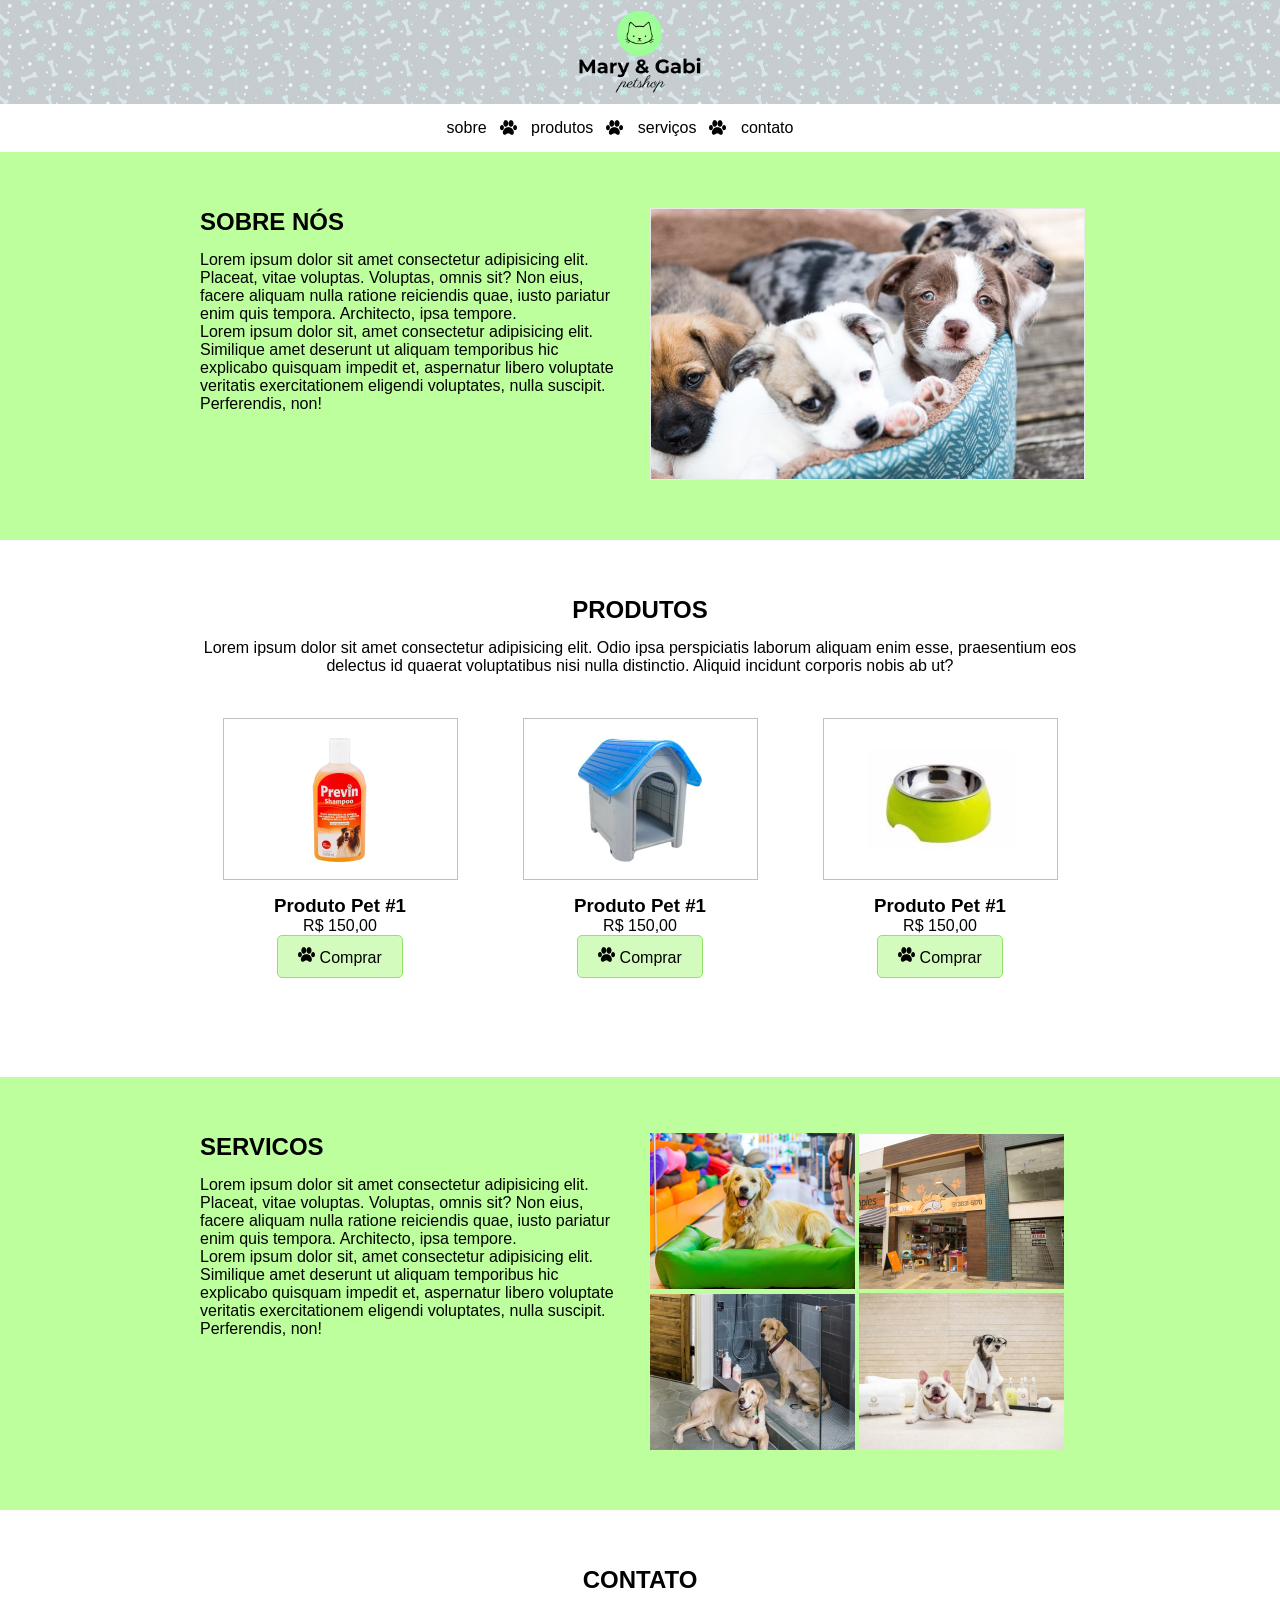
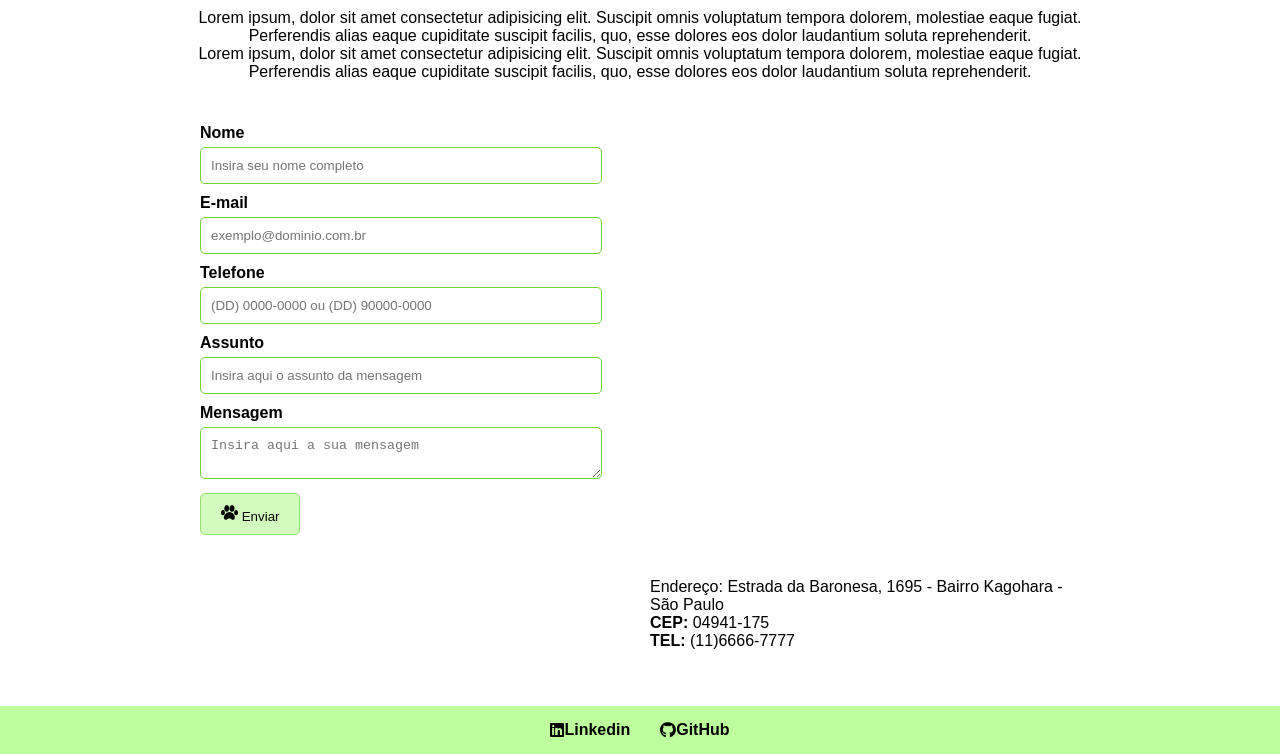
==== Projeto - PetShop/index.html @ f150546d "Add files via upload" ====
<!DOCTYPE html>
<html lang="pt-br">

<head>
    <meta charset="UTF-8">
    <meta name="viewport" content="width=device-width, initial-scale=1.0">
    <title>Mary & Gabi</title>
    <link rel="stylesheet" href="CSS/petshop.css">
    <link rel="stylesheet" href="https://cdnjs.cloudflare.com/ajax/libs/font-awesome/6.7.2/css/all.min.css">
</head>

<body>
    <header>
        <h1><img src="IMG/logo-mari-e-gabi-petshop.svg" alt="logo mari e gabi " aria-label="Logo Mary & Gabi Pet Shop">
        </h1>
    </header>
    <nav>
        <ul>
            <li><a href="#">sobre</a></li>
            <li><a href="#">produtos</a></li>
            <li><a href="#">serviços</a></li>
            <li id="itemcontato"><a href="#">contato</a></li>
        </ul>
    </nav>
    <main>
        <section class="fundo-verde">
            <div class="container flex-container">
                <div class="col">
                    <h2>Sobre nós</h2>
                    <p>Lorem ipsum dolor sit amet consectetur adipisicing elit. Placeat, vitae voluptas. Voluptas, omnis
                        sit? Non eius, facere aliquam nulla ratione reiciendis quae, iusto pariatur enim quis tempora.
                        Architecto, ipsa tempore.</p>
                    <p>Lorem ipsum dolor sit, amet consectetur adipisicing elit. Similique amet deserunt ut aliquam
                        temporibus hic explicabo quisquam impedit et, aspernatur libero voluptate veritatis
                        exercitationem eligendi voluptates, nulla suscipit. Perferendis, non!</p>
                </div>
                <div class="col">
                    <img src="IMG/img-sobre.jpg" alt="Imagem dos filhotes">
                </div>
            </div>
        </section>
        <section id="Produto">
            <div class="container">
                <h2 class="texto-centralizado">Produtos</h2>
                <p class="texto-centralizado">Lorem ipsum dolor sit amet consectetur adipisicing elit. Odio ipsa
                    perspiciatis laborum aliquam enim
                    esse, praesentium eos delectus id quaerat voluptatibus nisi nulla distinctio. Aliquid incidunt
                    corporis nobis ab ut?</p>
                <div class="flex-container">
                    <div class="produto">
                        <figure>
                            <img src="IMG/produto-1.jpg" alt="Shampoo para cachorro">
                        </figure>
                        <h3>Produto Pet #1</h3>
                        <p>R$ 150,00</p>
                        <a href="#" class="btn-pata">
                            <img src="IMG/patinha-preta.png" alt="Patinha preta">
                            Comprar
                        </a>
                    </div>
                    <div class="produto">
                        <figure>
                            <img src="IMG/produto-2.jpg" alt="Shampoo para cachorro">
                        </figure>
                        <h3>Produto Pet #1</h3>
                        <p>R$ 150,00</p>
                        <a href="#" class="btn-pata">
                            <img src="IMG/patinha-preta.png" alt="Patinha preta">
                            Comprar
                        </a>
                    </div>
                    <div class="produto">
                        <figure>
                            <img src="IMG/produto-3.jpg" alt="Shampoo para cachorro">
                        </figure>
                        <h3>Produto Pet #1</h3>
                        <p>R$ 150,00</p>
                        <a href="#" class="btn-pata">
                            <img src="IMG/patinha-preta.png" alt="Patinha preta">
                            Comprar
                        </a>
                    </div>
                </div>
            </div>
            <section class="fundo-verde">
                <div class="container flex-container">
                    <div class="col">
                        <h2>Servicos</h2>
                        <p>Lorem ipsum dolor sit amet consectetur adipisicing elit. Placeat, vitae voluptas. Voluptas,
                            omnis
                            sit? Non eius, facere aliquam nulla ratione reiciendis quae, iusto pariatur enim quis
                            tempora.
                            Architecto, ipsa tempore.</p>
                        <p>Lorem ipsum dolor sit, amet consectetur adipisicing elit. Similique amet deserunt ut aliquam
                            temporibus hic explicabo quisquam impedit et, aspernatur libero voluptate veritatis
                            exercitationem eligendi voluptates, nulla suscipit. Perferendis, non!</p>
                    </div>
                    <div class="col">
                        <img src="IMG/img-galeria-1.jpg" alt="Imagem dos filhotes">
                        <img src="IMG/img-galeria-2.jpg" alt="Imagem dos filhotes">
                        <img src="IMG/img-galeria-3.jpg" alt="Imagem dos filhotes">
                        <img src="IMG/img-galeria-4.jpg" alt="Imagem dos filhotes">
                    </div>
                </div>
            </section>
        </section>
        <section id="Contato">
            <div class="container">
                <div class="texto-centralizado">
                    <h2>Contato</h2>
                    <p>Lorem ipsum, dolor sit amet consectetur adipisicing elit. Suscipit omnis voluptatum tempora
                        dolorem,
                        molestiae eaque fugiat. Perferendis alias eaque cupiditate suscipit facilis, quo, esse dolores
                        eos
                        dolor
                        laudantium soluta reprehenderit.</p>
                    <p>Lorem ipsum, dolor sit amet consectetur adipisicing elit. Suscipit omnis voluptatum tempora
                        dolorem,
                        molestiae eaque fugiat. Perferendis alias eaque cupiditate suscipit facilis, quo, esse dolores
                        eos
                        dolor
                        laudantium soluta reprehenderit.</p>
                </div>
                <div class="flex-container">
                    <div class="col">
                        <form action="">
                            <label for="nome">
                                <strong>Nome</strong>
                                <input type="text" id="nome" placeholder="Insira seu nome completo">
                            </label>
                            <label for="mail">
                                <strong>E-mail</strong>
                                <input type="email" id="mail" placeholder="exemplo@dominio.com.br">
                            </label>
                            <label for="tele">
                                <strong>Telefone</strong>
                                <input type="tel" id="tele" placeholder="(DD) 0000-0000 ou (DD) 90000-0000">
                            </label>
                            <label for="ass">
                                <strong>Assunto</strong>
                                <input type="text" id="ass" placeholder="Insira aqui o assunto da mensagem">
                            </label>
                            <label for="">
                                <strong>Mensagem</strong>
                                <textarea name="msg" id="msg" placeholder="Insira aqui a sua mensagem"></textarea>
                            </label>
                            <div>
                                <button class="btn-pata">
                                    <img src="IMG/patinha-preta.png" alt="Patinha Preta">
                                    Enviar
                                </button>
                            </div>
                        </form>
                    </div>
                    <div class="col">
                        <iframe
                            src="
                                https://www.google.com/maps/embed?pb=!1m18!1m12!1m3!1d3653.383583675434!2d-46.76851652517494!3d-23.69799227870617!2m3!1f0!2f0!3f0!3m2!1i1024!2i768!4f13.1!3m3!1m2!1s0x94ce5212f9627de5%3A0x1c5ccd29c1a3e96a!2sEtec%20Jardim%20%C3%82ngela!5e0!3m2!1spt-BR!2sbr!4v1779924486349!5m2!1spt-BR!2sbr"
                            width="600" height="450" style="border:0;" allowfullscreen="" loading="lazy"
                            referrerpolicy="no-referrer-when-downgrade"></iframe>
                        <p>Endereço: Estrada da Baronesa, 1695 - Bairro Kagohara - São Paulo
                            <br>
                            <strong> CEP:</strong> 04941-175<br>
                            <strong>TEL: </strong>(11)6666-7777 <br>
                        </p>
                    </div>
                </div>
            </div>
        </section>
    </main>
    <footer>
        <section class="container-footer">
            <nav>
                <a href="https://www.linkedin.com/in/hugo-freitas-70010b246/" target="_blank">
                    <i class="fa-brands fa-linkedin"></i>Linkedin</a>
            </nav>
            <nav>
                <a href="https://github.com/Hugo-Freitas17/Projeto-PetShop.git" target="_blank">
                    <i class="fa-brands fa-github"></i>GitHub</a>
            </nav>
        </section>
    </footer>
</body>

</html>
---- Projeto - PetShop/CSS/petshop.css ----
/* tags gerais (elementos) */

*{
    margin: 0;
    padding: 0;
}

body{
    font-family: Arial, Helvetica, sans-serif;
}

header{
    text-align: center;
    background-image: url("../IMG/fundo-topo.jpg");
    padding: 10px 0;
    /* 10 px superior e inferior */

}
header h1{
    margin: 0;
    height: 84px;
}

nav a{
    color: #000;
    text-decoration: none;
    
}
 nav a:hover{
    color: #6dd432;
}
nav li{
    display: inline;
    margin-right: 10px;
    padding-right: 30px ;
    background-image: url("../IMG/patinha-preta.png") ;
    background-repeat: no-repeat;
    background-position: center right;
   
}
nav{
    padding: 15px 0;
    text-align: center; /* a linha as opcçoes do menu */
    
}

h2{
    text-transform: uppercase;
    margin-bottom: 15px;
}

iframe{
    width: 100%;
}

form{
    width: 380px;
}

form input,
form textarea{
    width: 100%;
    border: 1px solid #6dd432;
    border-radius: 5px;
    margin-top: 5px;
    margin-bottom: 10px;
    padding: 10px;
}

/* especificos (#id) */

#itemcontato{
    background-image: none;
}

#Produto .flex-container, #Contato .flex-container{
    margin-top: 43px;

}

/* grupo de elementos diferentes (.classe) */
.fundo-verde{
    background: #bdff9c;
}
.container{
    width: 900px;
    margin: 0 auto;
    padding: 56px 0 ;

}

.flex-container{
    display: flex;
    justify-content: space-around;
}
.flex-container .col{
    width: 430px;
}
.produto{
    width: 235px;
    text-align: center;


}
.produto figure{
    border: 1px solid silver;
    background-color: #fff;
    height: 160px;
    line-height: 160px;
    margin: 0 0 15px 0;
    text-align: center;

}
.produto figure img{
    vertical-align: middle;
}

.texto-centralizado{
    text-align: center;
}

.btn-pata{
    border: 1px solid #91e467;
    background-color: #d2fbbd;
    text-decoration: none;
    color: #000;
    display: inline-block;
    padding: 10px 20px;
    border-radius: 5px;
}
footer {
    background-color: #bdff9c;
    padding: 0;
}

.container-footer {
    display: flex;
    justify-content: center;
    align-items: center;
    gap: 30px;
}

.container-footer a {
    display: flex;
    align-items: center;
    text-decoration: none;
    font-weight: 600;
}

.container-footer a:hover {
    color: #098de6;
}
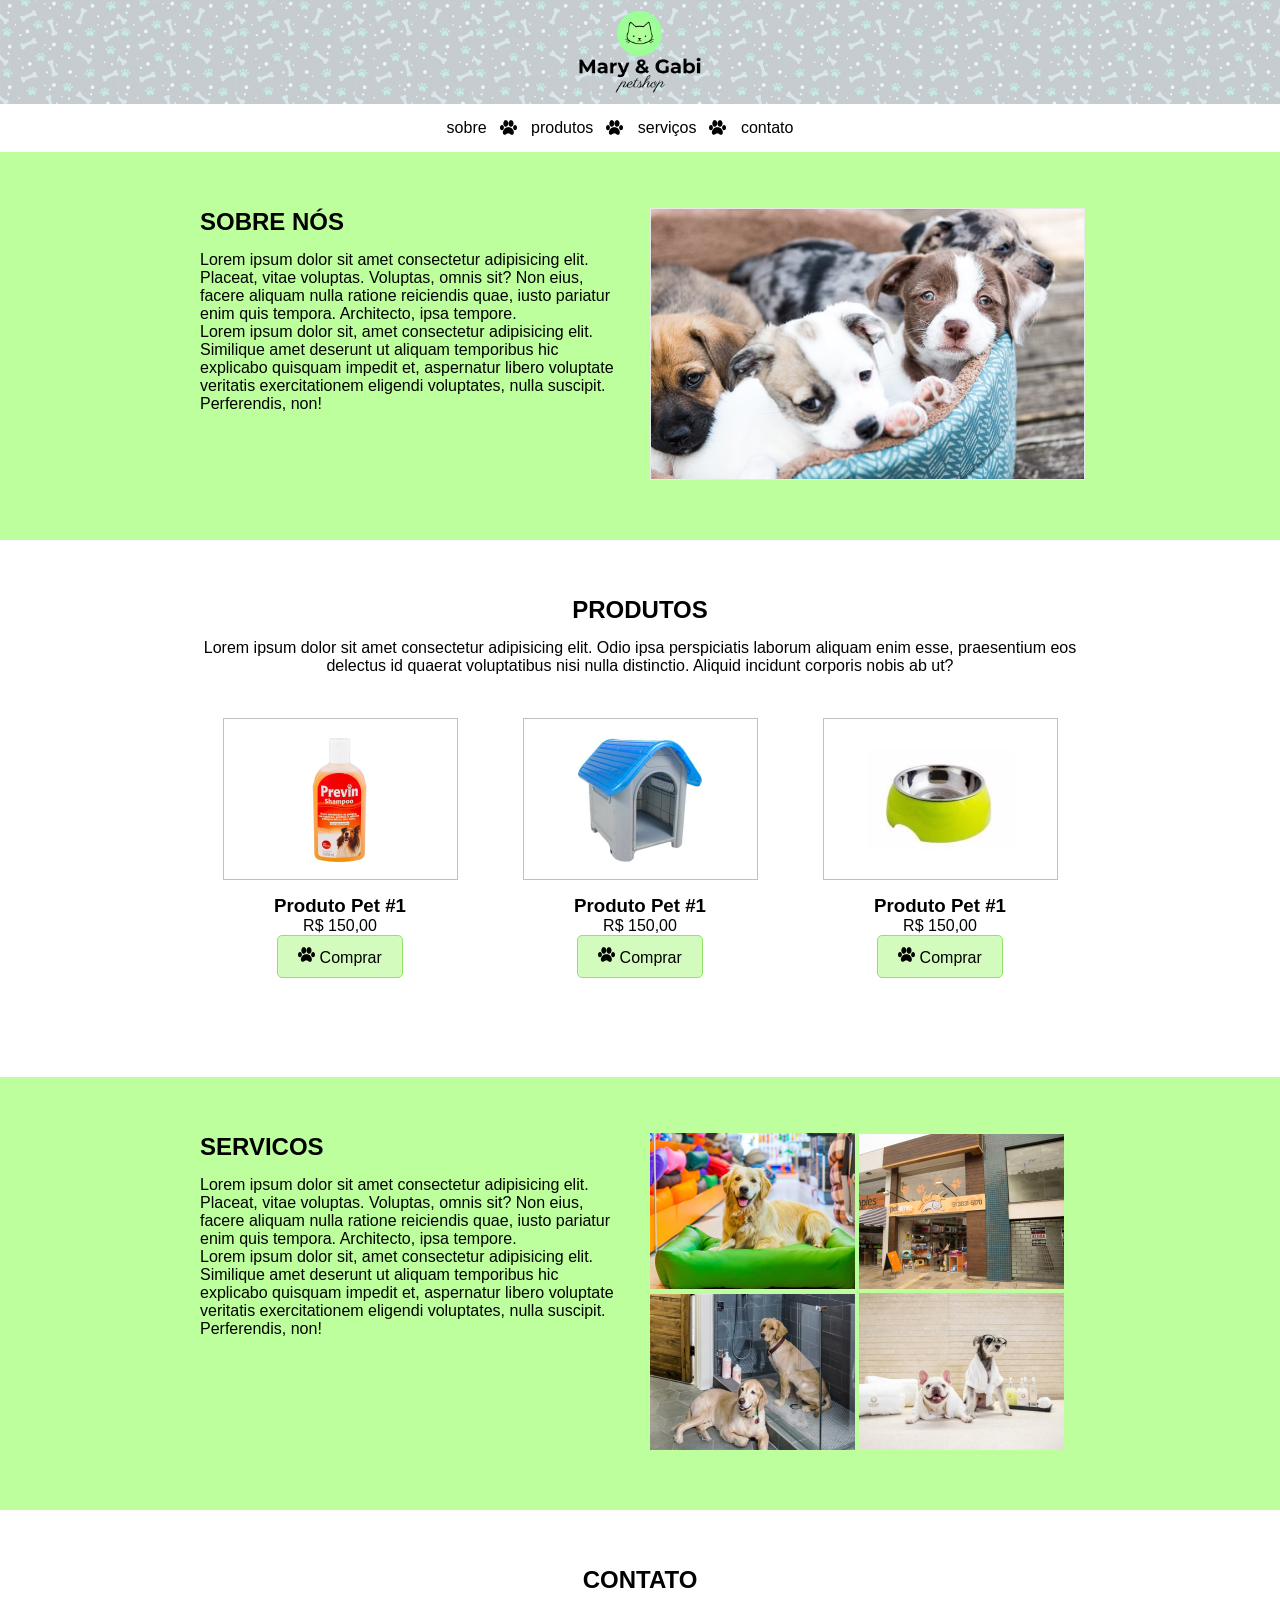
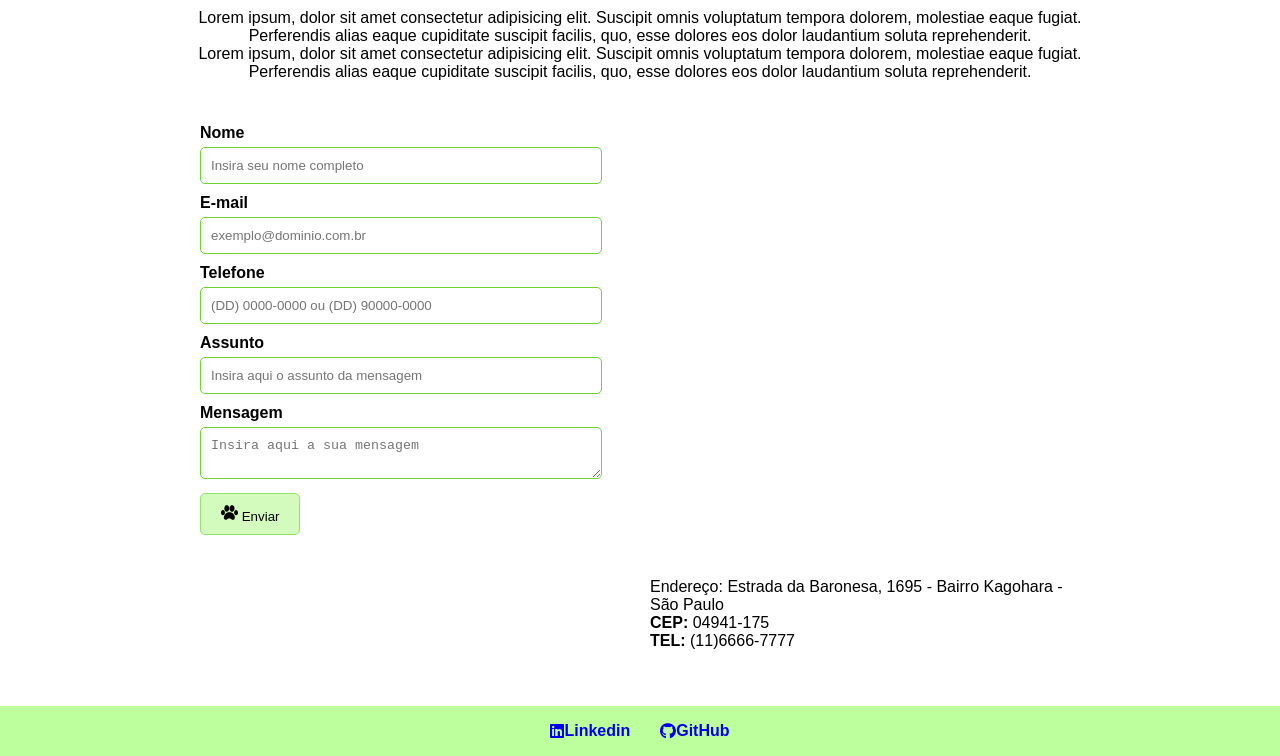
==== commit e937715a: "Add files via upload" ====
--- a/Projeto - PetShop/index.html
+++ b/Projeto - PetShop/index.html
@@ -170,14 +170,14 @@
     </main>
     <footer>
         <section class="container-footer">
-            <nav>
+            <div>
                 <a href="https://www.linkedin.com/in/hugo-freitas-70010b246/" target="_blank">
                     <i class="fa-brands fa-linkedin"></i>Linkedin</a>
-            </nav>
-            <nav>
+            </div>
+            <div>
                 <a href="https://github.com/Hugo-Freitas17/Projeto-PetShop.git" target="_blank">
                     <i class="fa-brands fa-github"></i>GitHub</a>
-            </nav>
+            </div>
         </section>
     </footer>
 </body>
--- a/Projeto - PetShop/CSS/petshop.css
+++ b/Projeto - PetShop/CSS/petshop.css
@@ -137,6 +137,7 @@
     display: flex;
     justify-content: center;
     align-items: center;
+    height: 50px;
     gap: 30px;
 }
 
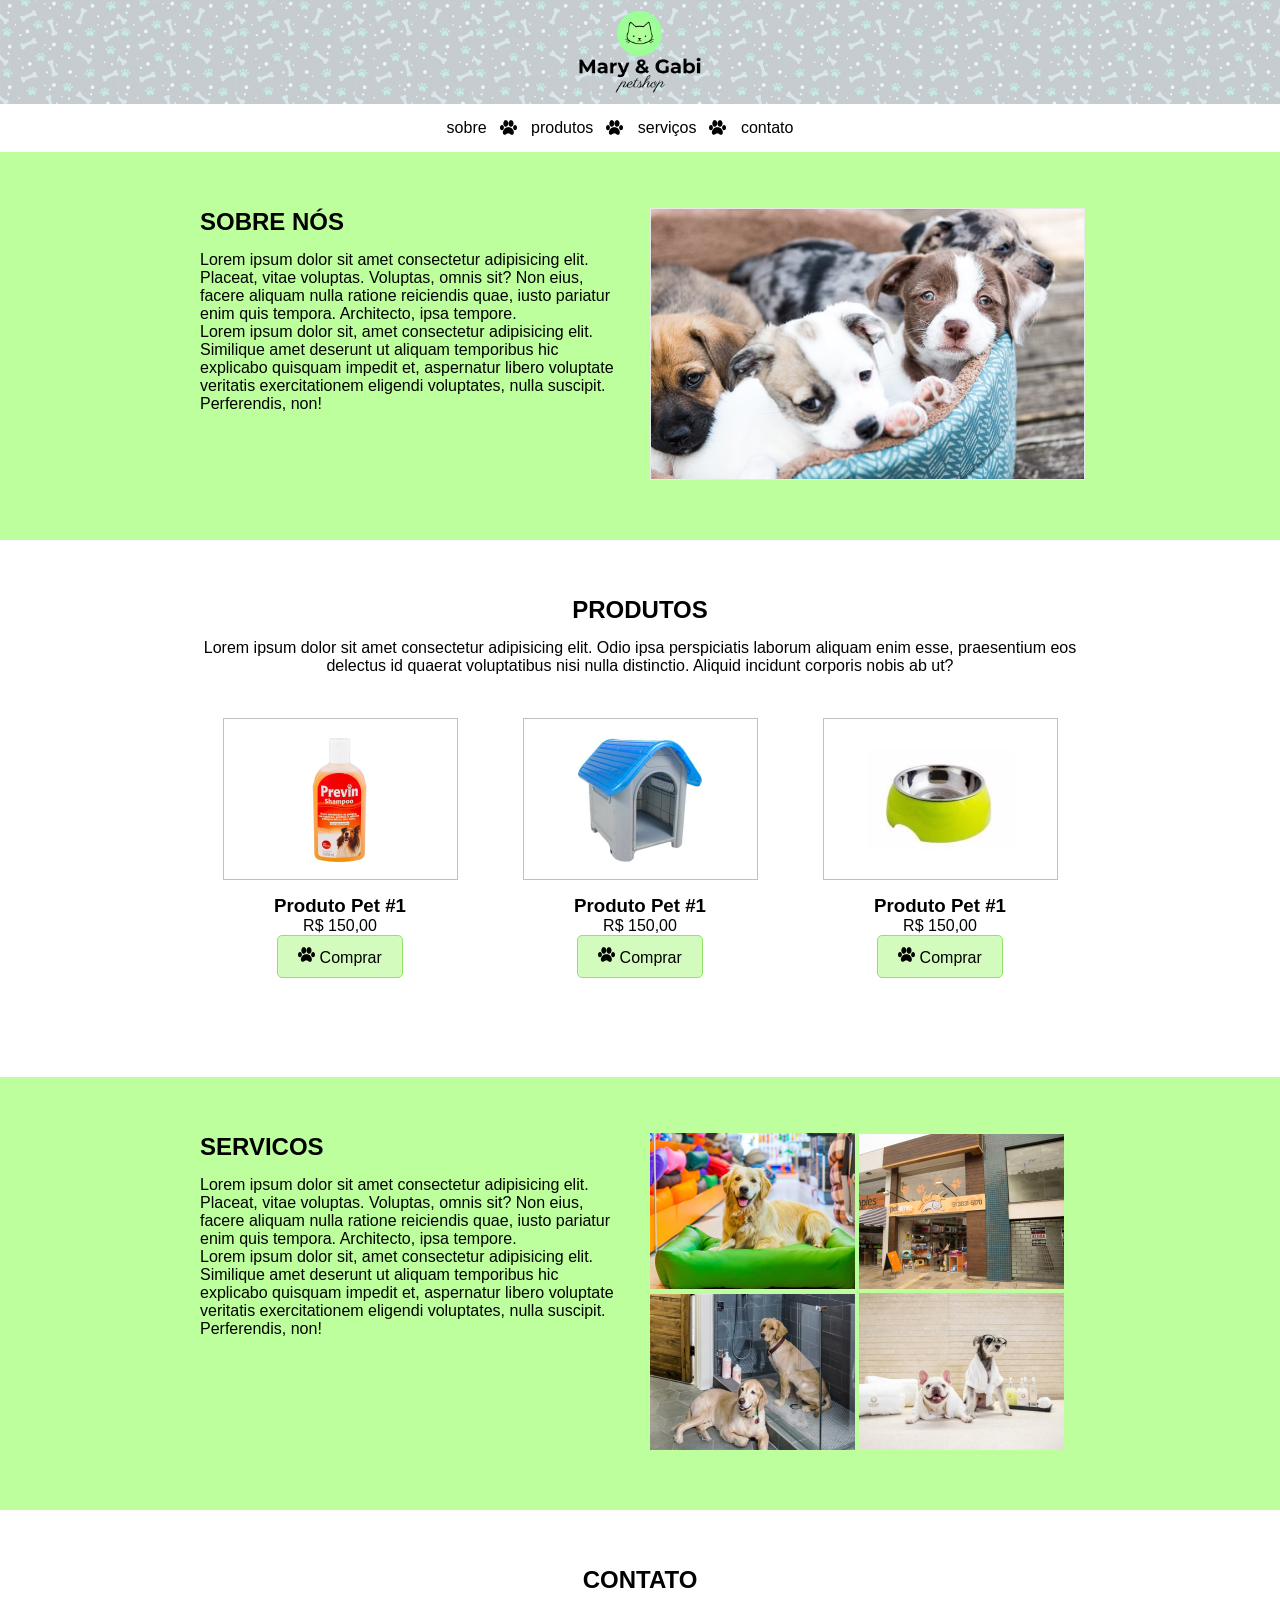
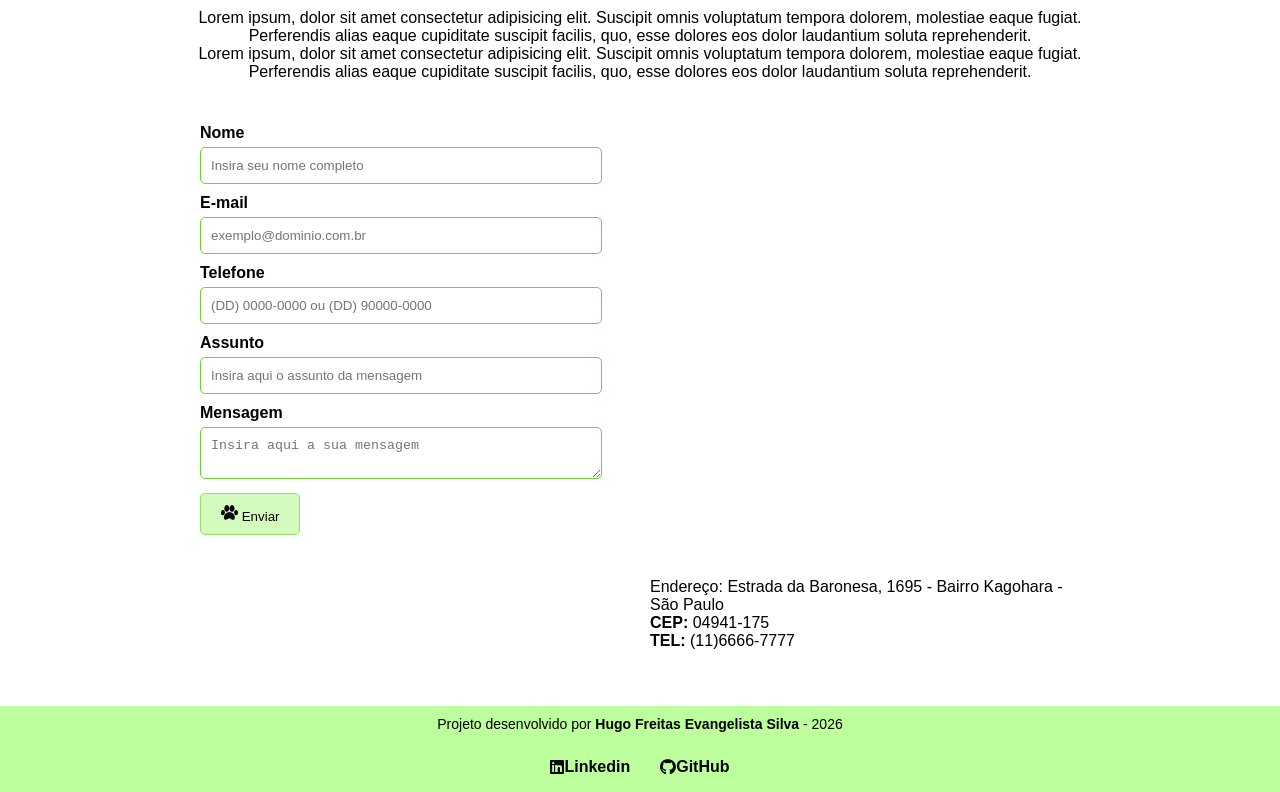
==== commit b92c3daf: "Fix HTML structure and improve formatting" ====
--- a/Projeto - PetShop/index.html
+++ b/Projeto - PetShop/index.html
@@ -169,7 +169,11 @@
         </section>
     </main>
     <footer>
+        <div class="texto-footer">
+            <p>Projeto desenvolvido por <strong>Hugo Freitas Evangelista Silva</strong> - 2026</p>
+        </div>
         <section class="container-footer">
+
             <div>
                 <a href="https://www.linkedin.com/in/hugo-freitas-70010b246/" target="_blank">
                     <i class="fa-brands fa-linkedin"></i>Linkedin</a>
@@ -182,4 +186,4 @@
     </footer>
 </body>
 
-</html>+</html>
--- a/Projeto - PetShop/CSS/petshop.css
+++ b/Projeto - PetShop/CSS/petshop.css
@@ -145,9 +145,19 @@
     display: flex;
     align-items: center;
     text-decoration: none;
+    color: #000;
     font-weight: 600;
 }
 
 .container-footer a:hover {
     color: #098de6;
 }
+
+.texto-footer{
+    padding: 10px;
+    display: flex;
+    justify-content: center;
+    align-items: center;
+    font-size: 14px;
+    color: #000;
+}
